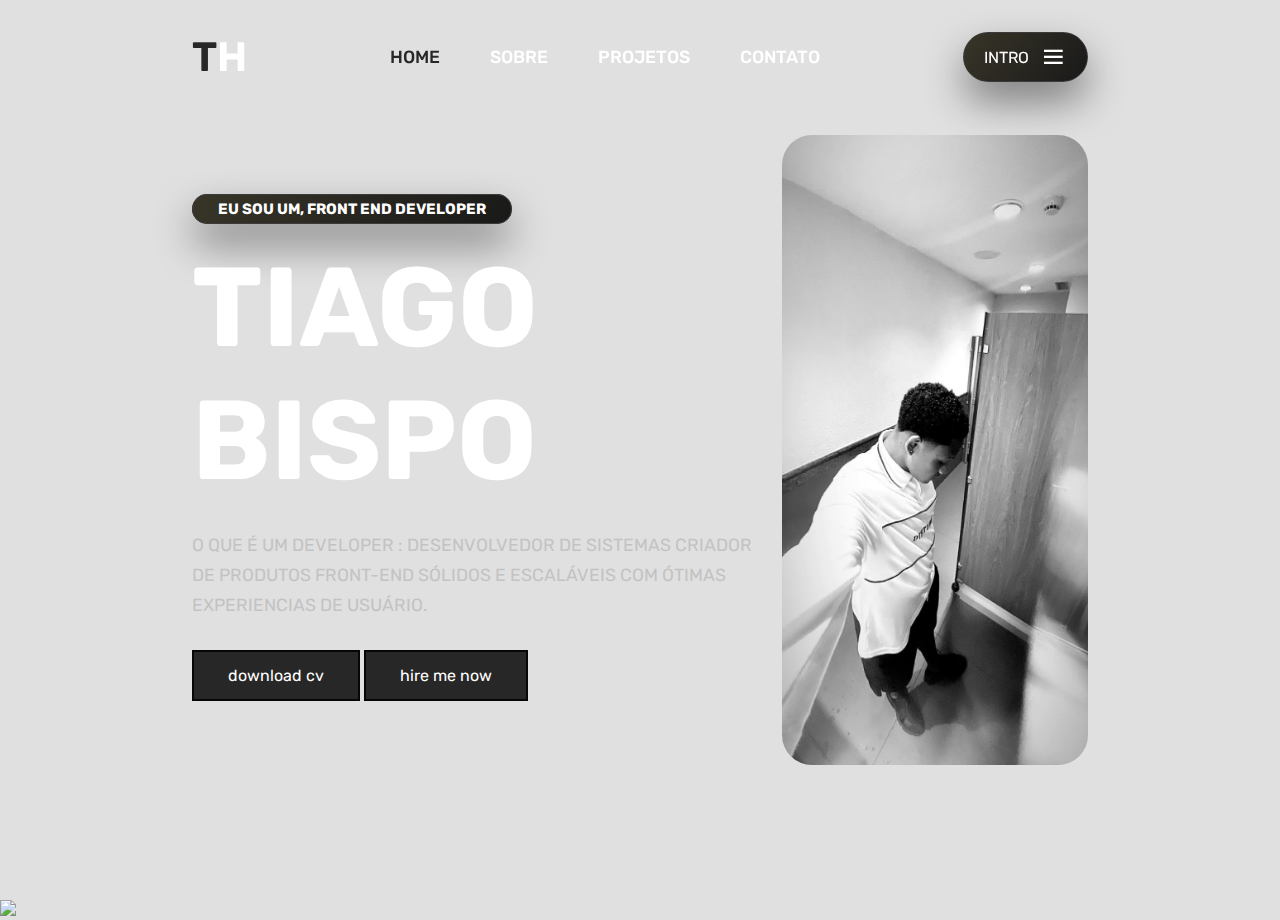
==== portfolio/index.html @ 9d4be6c7 "Merge c445882cf8ca29c0901520f42a9584621f369222 into 5cab77df5471aa4d17dacee2d63287cb312b00b1" ====
<!DOCTYPE html>
<html>
<head>
    <meta charset="utf-8">
    <meta name="viewport" content="width=device-width, initial-scale=1">
    <title>PEDRO GABRIEL</title>
    <link rel="stylesheet" type="text/css" href="style.css">

    <!--boxicons link---->
    <link rel="stylesheet"
    href="https://unpkg.com/boxicons@latest/css/boxicons.min.css">

    <!--google fonts link---->
    <link rel="preconnect" href="https://fonts.googleapis.com">
    <link rel="preconnect" href="https://fonts.gstatic.com" crossorigin>
    <link href="https://fonts.googleapis.com/css2?family=Rubik:ital,wght@0,300..900;1,300..900&display=swap" rel="stylesheet">
</head>
<body>

    <!--header section--->
    <header>
        <a href="#" class="logo"><span>T</span>H</a>

        <ul class="navbar">
            <li><a href="#" class="active">HOME</a></li>
            <li><a href="#">SOBRE</a></li>
            <li><a href="#">PROJETOS</a></li>
            <li><a href="#">CONTATO</a></li>
        </ul>

        <div class="menu-btn">
          <span>INTRO</span>
          <div class="bx bx-menu" id="menu-icon"></div>
        </div>
    </header>

    <!--home section--->
    <section class="home">
        <div class="home-text">
            <span>Eu sou um, FRONT END DEVELOPER</span>
            <h1>TIAGO BISPO</h1>
            <p>O QUE É UM DEVELOPER : DESENVOLVEDOR DE SISTEMAS CRIADOR DE PRODUTOS FRONT-END SÓLIDOS E ESCALÁVEIS COM ÓTIMAS EXPERIENCIAS ​​DE USUÁRIO.</p>
             <div class="main-btn">
                <a href="#" class="btn">download cv</a>
                <a href="#" class="btn">hire me now</a>
             </div>
         </div>

        <div class="home-img">
            <img src="img/WhatsApp Image 2024-05-06 at 11.03.48.jpeg">
        </div>

    </section>
    <div id="banners">
        <img src="p:\TURMAS\HTC-INET-01\PG PJL\portfolio\img\download-removebg-preview (1).png">
    </div>

    



    <!--custom js file link--->
    <script src="js/script.js"></script>
    
</body>
</html>
---- portfolio/style.css ----
*{
    padding: 0;
    margin: 0;
    box-sizing: border-box;
    font-family: rubik, sans-serif;
    list-style-type: none;
    text-decoration: none; 
}
:root{
    --bg-color: #e0e0e0;
    --text-color: #ffffff;
    --main-color:#000000d3;

    --big-font: 7rem;
    --p-font: 1.1rem; 
}

body{
    background: var(--bg-color);
    color: var(--text-color);
    overflow-x: hidden;
}
header{
    position: fixed;
    top: 0;
    right: 0;
    width: 100%;
    z-index: 1000;
    display: flex;
    align-items: center;
    justify-content: space-between;
    padding: 32px 15%;
    background: transparent;
    transition: all ease .45s;
}
.logo{
    color: var(--text-color);
    font-size: 41px;
    font-weight: 600;
}
.logo span{
    color: var(--main-color);
}
.navbar{
    display: flex;
}
.navbar a{
    font-size: var(--p-font);
    font-weight: 500;
    color: var(--text-color);
    margin: 0 25px;
    transition: all ease .50s;
}
.navbar a:hover{
    color: var(--main-color);
}
.navbar a.active{
    color: var(--main-color);
}
.menu-btn{
    background: linear-gradient(130.08deg, #383528 0%, #191919 100%);
    box-shadow: 0px 20px 40px #00000070;
    border: 1px solid #3b3b3b;
    padding: 10px 20px;
    border-radius: 100px;
    display: flex;
    align-items: center;
    cursor: pointer;
}
#menu-icon{
    font-size: 28px;
    margin-left: 10px;
    z-index: 6;
}
section{
    padding: 0 15%;
}
.home{
    position: relative;
    width: 100%;
    height: 100vh;
    display: flex;
    align-items: center;
    justify-content: space-between;
    gap: 30px;
}
.home-img{
    width: 730px;
    height: 630px;
}
.home-img img{
    width: 100%;
    height: 100%;
    border-radius: 30px;
}
.home-text span{
    padding: 5px 25px;
    background: linear-gradient(130.08deg, #383528 0%, #191919 100%);
    box-shadow: 0px 20px 40px #00000070;
    border: 1px solid #3b3b3b;
    border-radius: 100px;
    color: var(--text-color);
    font-weight: 700;
    font-size: 15px;
    text-transform: uppercase;
}
.home-text h1{
    font-size: var(--big-font);
    margin: 23px 0;
}
.home-text p{
    font-size: var(--p-font);
    font-weight: 400;
    color: #c3c3c3;
    line-height: 30px;
    margin-bottom: 30px;
}
.btn{
    display: inline-block;
    padding: 14px 34px;
    background: var(--main-color);
    color: var(--text-color);
    border: 2px solid var(--main-color);
    font-size: 16px;
}
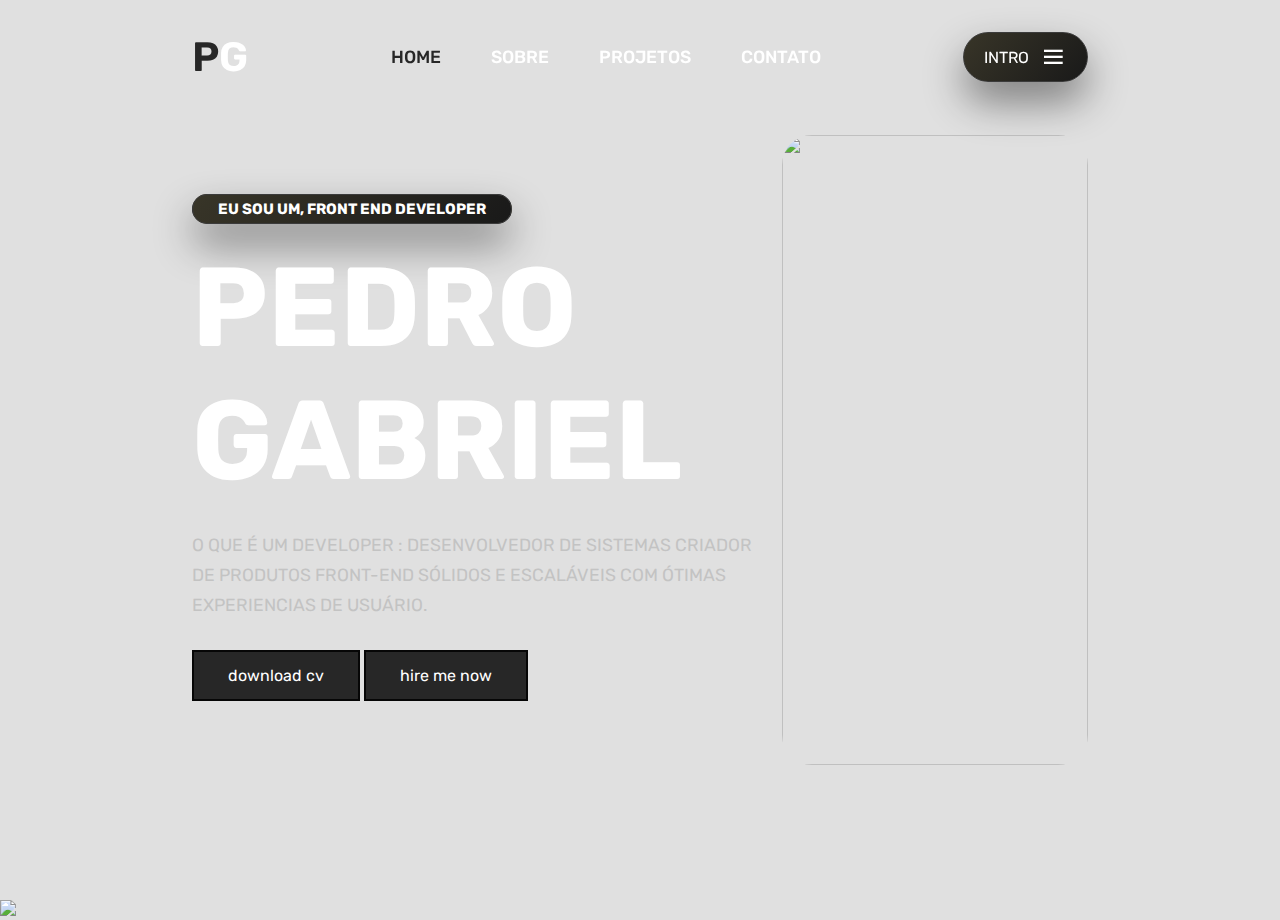
==== commit cb1bac66: "Merge 0b88bffef09964a30a7adb7c52a6c1e6213eaf2d into 5cab77df5471aa4d17dacee2d63287cb312b00b1" ====
--- a/portfolio/index.html
+++ b/portfolio/index.html
@@ -19,12 +19,12 @@
 
     <!--header section--->
     <header>
-        <a href="#" class="logo"><span>T</span>H</a>
+        <a href="#" class="logo"><span>P</span>G</a>
 
         <ul class="navbar">
             <li><a href="#" class="active">HOME</a></li>
-            <li><a href="#">SOBRE</a></li>
-            <li><a href="#">PROJETOS</a></li>
+            <li><a href="">SOBRE</a></li>
+            <li><a href="projetos.html">PROJETOS</a></li>
             <li><a href="#">CONTATO</a></li>
         </ul>
 
@@ -38,7 +38,7 @@
     <section class="home">
         <div class="home-text">
             <span>Eu sou um, FRONT END DEVELOPER</span>
-            <h1>TIAGO BISPO</h1>
+            <h1>PEDRO GABRIEL</h1>
             <p>O QUE É UM DEVELOPER : DESENVOLVEDOR DE SISTEMAS CRIADOR DE PRODUTOS FRONT-END SÓLIDOS E ESCALÁVEIS COM ÓTIMAS EXPERIENCIAS ​​DE USUÁRIO.</p>
              <div class="main-btn">
                 <a href="#" class="btn">download cv</a>
@@ -47,13 +47,14 @@
          </div>
 
         <div class="home-img">
-            <img src="img/WhatsApp Image 2024-05-06 at 11.03.48.jpeg">
+            <img src="img/tetinhakjdhfuGAW.jfif">
         </div>
 
     </section>
     <div id="banners">
         <img src="p:\TURMAS\HTC-INET-01\PG PJL\portfolio\img\download-removebg-preview (1).png">
     </div>
+    
 
     
 
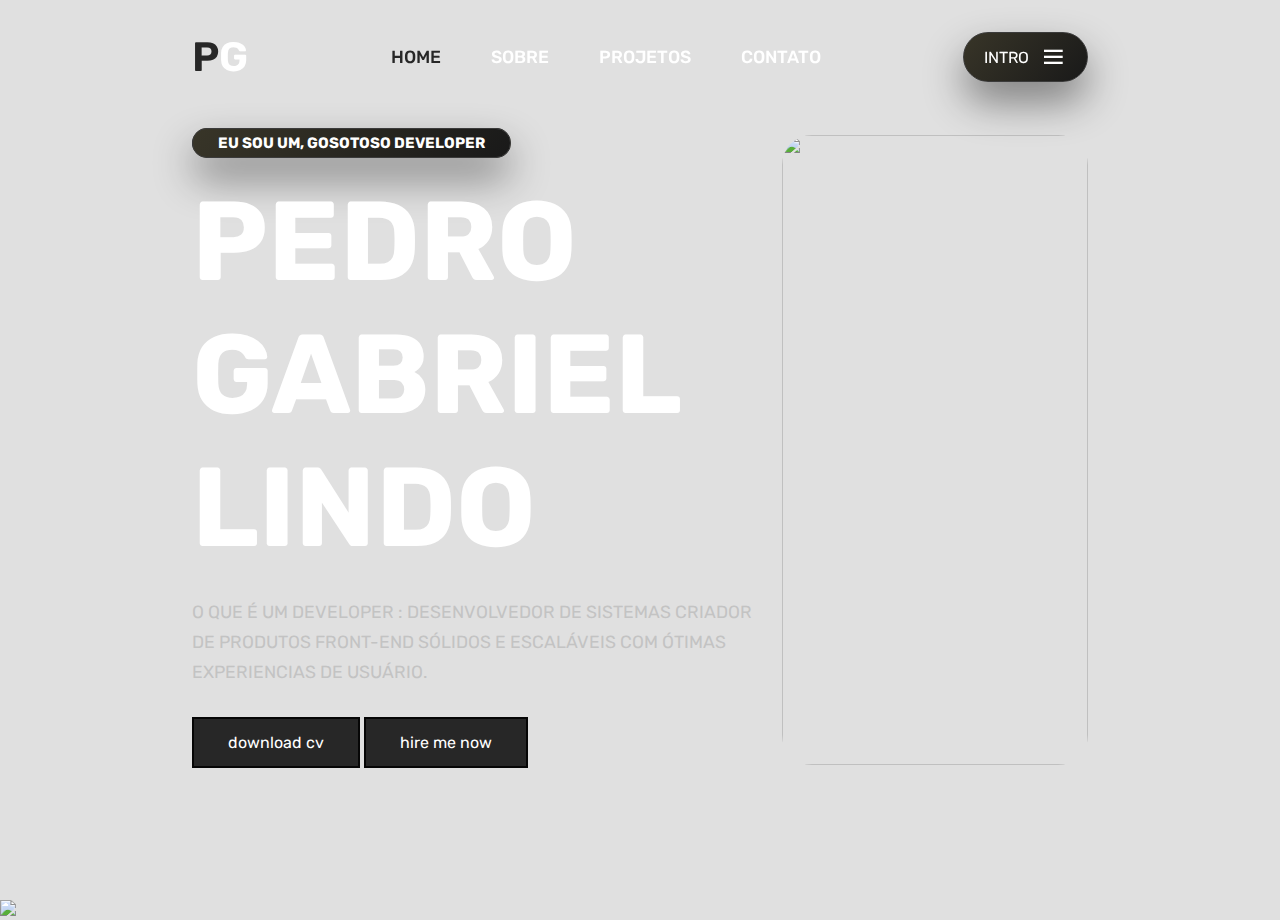
==== commit 3e9db9a2: "modifiquei duas palavras dos titulos" ====
--- a/portfolio/index.html
+++ b/portfolio/index.html
@@ -23,8 +23,8 @@
 
         <ul class="navbar">
             <li><a href="#" class="active">HOME</a></li>
-            <li><a href="">SOBRE</a></li>
-            <li><a href="projetos.html">PROJETOS</a></li>
+            <li><a href="#">SOBRE</a></li>
+            <li><a href="#">PROJETOS</a></li>
             <li><a href="#">CONTATO</a></li>
         </ul>
 
@@ -37,8 +37,8 @@
     <!--home section--->
     <section class="home">
         <div class="home-text">
-            <span>Eu sou um, FRONT END DEVELOPER</span>
-            <h1>PEDRO GABRIEL</h1>
+            <span>Eu sou um, GOSOTOSO DEVELOPER</span>
+            <h1>PEDRO GABRIEL LINDO</h1>
             <p>O QUE É UM DEVELOPER : DESENVOLVEDOR DE SISTEMAS CRIADOR DE PRODUTOS FRONT-END SÓLIDOS E ESCALÁVEIS COM ÓTIMAS EXPERIENCIAS ​​DE USUÁRIO.</p>
              <div class="main-btn">
                 <a href="#" class="btn">download cv</a>
@@ -54,7 +54,6 @@
     <div id="banners">
         <img src="p:\TURMAS\HTC-INET-01\PG PJL\portfolio\img\download-removebg-preview (1).png">
     </div>
-    
 
     
 
